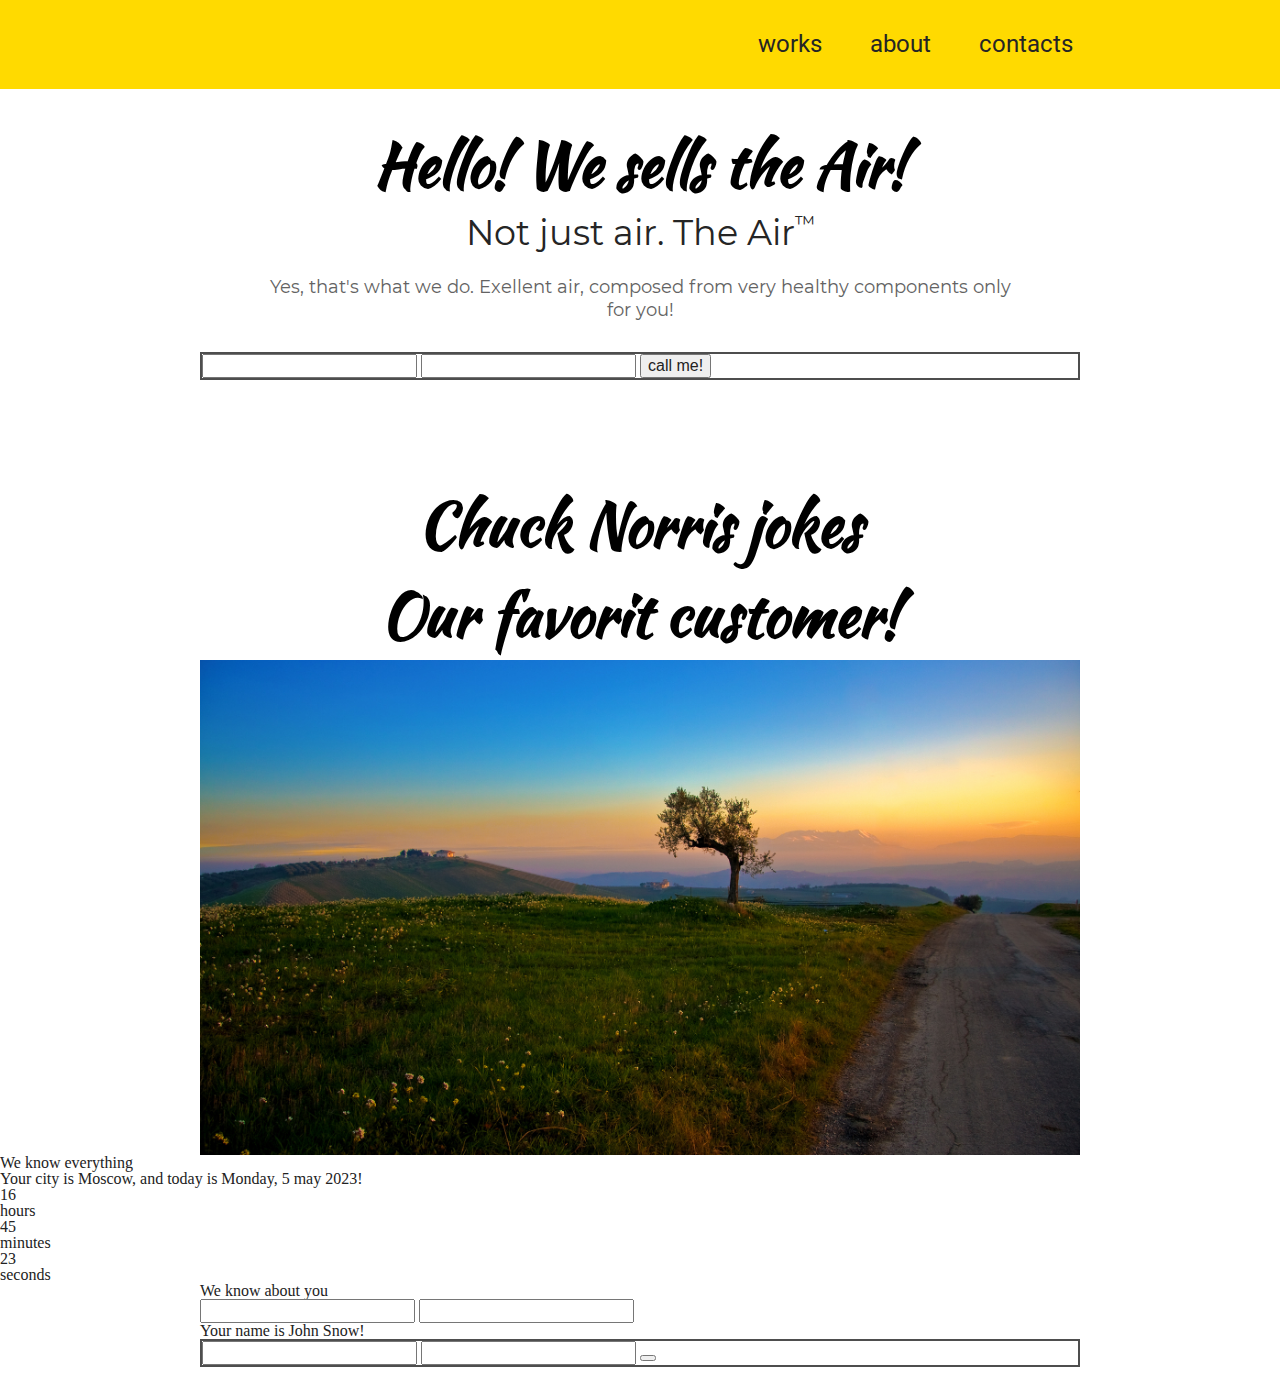
==== index.html @ c2a15b8d "20% done" ====
<!DOCTYPE html>
<html lang="en">

<head>
    <meta charset="UTF-8">
    <meta http-equiv="X-UA-Compatible" content="IE=edge">
    <meta name="viewport" content="width=device-width, initial-scale=1.0">
    <link rel="stylesheet" href="./css/main.css">
    <title>Pair of Air</title>
</head>

<body>

    <header class="header">
        <div class="main-wrapper">
            <div class="header-wrapper">
                <div class="header__logo-wrapper">
                    <img src="" alt="" class="header__logo-img">
                </div>

                <ul class="header__menu">
                    <li class="header__menu-item"><a href="#!" class="header__menu-link">works</a></li>
                    <li class="header__menu-item"><a href="#!" class="header__menu-link">about</a></li>
                    <li class="header__menu-item"><a href=#!"" class="header__menu-link">contacts</a></li>
                </ul>

            </div>
        </div>
    </header>

    <main class="main">

        <section class="intro">
            <div class="main-wrapper">
                <div class="intro-wrapper">
                    <div class="intro-desc-wrapper">
                        <h1 class="intro-title">Hello! We sells the Air!</h1>
                        <h2 class="intro-subtitle">Not just air. The Air<span class="intro-symbol">&trade;</span></h2>
                        <p class="intro-text">Yes, that's what we do. Exellent air, composed from very healthy
                            components only for you!</p>
                    </div>


                    <section class="reddit_pic">
                        <div class="main-wrapper">
                            <h2 class="reddit-pic-title"></h2>
                            <div class="reddit-pic_wrapper">

                            </div>
                        </div>
                    </section>




                    <div class="intro__form_wrapper">
                        <form name="form" action="" class="intro__form">
                            <fieldset class="intro__form_fieldset">
                                <input type="text" class="intro__form_input">
                                <input type="text" class="intro__form_input">
                                <button type="submit" class="intro__form_submit">call me!</button>
                            </fieldset>
                        </form>
                    </div>
                </div>
            </div>
        </section>

        <section class="section-cards">
            <div class="main-wrapper">
                <h2 class="cards-title">Chuck Norris jokes</h2>
                <div class="cards-wrapper">



                </div>
            </div>
        </section>

        <section class="favorite-customer">
            <div class="main-wrapper">
                <h2 class="cards-title">Our favorit customer!</h2>
                <div class="cards-wrapper">

                    <div class="slider">
                        <img src="./img/slider.jpg" alt="slider" class="slider-img">

                    </div>

                </div>
            </div>
        </section>




        <section class="timer">
            <div class="timer-wrapper">

                <div class="timer-title-wrapper">
                    <h2 class="timer-title">We know everything</h2>
                    <p class="timer-info">Your city is <span class="city">Moscow</span>, and today is <span
                            class="weekday">Monday</span>, <span class="day">5</span> <span class="month">may</span>
                        <span class="year">2023</span>!
                    </p>
                </div>
                <div class="timer-cards">

                    <div class="timer-card hours">
                        <div class="num">16</div>
                        <div class="desc">hours</div>
                    </div>

                    <div class="timer-card min">
                        <div class="num">45</div>
                        <div class="desc">minutes</div>
                    </div>

                    <div class="timer-card sec">
                        <div class="num">23</div>
                        <div class="desc">seconds</div>
                    </div>


                </div>
            </div>
        </section>

        <section class="calc">
            <div class="main-wrapper">
                <div class="calc-wrapper">
                    <h2 class="calc-title">We know about you</h2>
                    <div class="calc-fields">
                        <input type="text" class="name-input">
                        <input type="text" class="lastname-input">
                    </div>
                </div>
                <div class="resume">
                    Your name is <span class="name">John</span> <span class="lastname">Snow</span>!
                </div>
            </div>
        </section>

        <div class="last-form">
            <div class="main-wrapper">
                <div class="intro__form_wrapper">
                    <form action="" class="intro__form">
                        <fieldset class="intro__form_fieldset">
                            <input type="text" class="intro__form_input">
                            <input type="text" class="intro__form_input">
                            <button type="submit" class="intro__form_submit"></button>
                        </fieldset>
                    </form>
                </div>
            </div>
        </div>

    </main>

    <footer class="footer">

        <div class="footer-pic-wrapper">
            <img src="" alt="" class="footer-pic">
        </div>
        <div class="footer-cont-wrapper">
            <ul class="footer-contacts">
                <li><a href="" class="footer-link"></a></li>
                <li><a href="" class="footer-link"></a></li>
                <li><a href="" class="footer-link"></a></li>
            </ul>
        </div>

    </footer>

    <script type="module" src="./js/scriptParse.js"></script>
    <script type="module" src="./js/script.js"></script>

</body>

</html>
---- css/main.css ----
/* montserrat-regular - latin */
@font-face {
  font-family: 'Montserrat';
  font-style: normal;
  font-weight: 400;
  src: local(""), url("../fonts/montserrat-v15-latin-regular.woff2") format("woff2"), url("../fonts/montserrat-v15-latin-regular.woff") format("woff");
  /* Chrome 6+, Firefox 3.6+, IE 9+, Safari 5.1+ */
}

/* montserrat-700 - latin */
@font-face {
  font-family: 'Montserrat';
  font-style: normal;
  font-weight: 700;
  src: local(""), url("../fonts/montserrat-v15-latin-700.woff2") format("woff2"), url("../fonts/montserrat-v15-latin-700.woff") format("woff");
  /* Chrome 6+, Firefox 3.6+, IE 9+, Safari 5.1+ */
}

/* kaushan-script-regular - latin */
@font-face {
  font-family: 'Kaushan Script';
  font-style: normal;
  font-weight: 400;
  src: local(""), url("../fonts/kaushan-script-v9-latin-regular.woff2") format("woff2"), url("../fonts/kaushan-script-v9-latin-regular.woff") format("woff");
  /* Chrome 6+, Firefox 3.6+, IE 9+, Safari 5.1+ */
}

/* roboto-regular - latin */
@font-face {
  font-family: 'Roboto';
  font-style: normal;
  font-weight: 400;
  src: local(""), url("../fonts/roboto-v20-latin-regular.woff2") format("woff2"), url("../fonts/roboto-v20-latin-regular.woff") format("woff");
  /* Chrome 6+, Firefox 3.6+, IE 9+, Safari 5.1+ */
}

/* roboto-500italic - latin */
@font-face {
  font-family: 'Roboto';
  font-style: italic;
  font-weight: 500;
  src: local(""), url("../fonts/roboto-v20-latin-500italic.woff2") format("woff2"), url("../fonts/roboto-v20-latin-500italic.woff") format("woff");
  /* Chrome 6+, Firefox 3.6+, IE 9+, Safari 5.1+ */
}

/* http://meyerweb.com/eric/tools/css/reset/
   v2.0-modified | 20110126
   License: none (public domain)
*/
html, body, div, span, applet, object, iframe,
h1, h2, h3, h4, h5, h6, p, blockquote, pre,
a, abbr, acronym, address, big, cite, code,
del, dfn, em, img, ins, kbd, q, s, samp,
small, strike, strong, sub, sup, tt, var,
b, u, i, center,
dl, dt, dd, ol, ul, li,
fieldset, form, label, legend,
table, caption, tbody, tfoot, thead, tr, th, td,
article, aside, canvas, details, embed,
figure, figcaption, footer, header, hgroup,
menu, nav, output, ruby, section, summary,
time, mark, audio, video {
  margin: 0;
  padding: 0;
  border: 0;
  font-size: 100%;
  font: inherit;
  vertical-align: baseline;
}

/* make sure to set some focus styles for accessibility */
:focus {
  outline: 0;
}

/* HTML5 display-role reset for older browsers */
article, aside, details, figcaption, figure,
footer, header, hgroup, menu, nav, section {
  display: block;
}

body {
  line-height: 1;
}

ol, ul {
  list-style: none;
}

blockquote, q {
  quotes: none;
}

blockquote:before, blockquote:after,
q:before, q:after {
  content: '';
  content: none;
}

table {
  border-collapse: collapse;
  border-spacing: 0;
}

input[type=search]::-webkit-search-cancel-button,
input[type=search]::-webkit-search-decoration,
input[type=search]::-webkit-search-results-button,
input[type=search]::-webkit-search-results-decoration {
  -webkit-appearance: none;
  -moz-appearance: none;
}

input[type=search] {
  -webkit-appearance: none;
  -moz-appearance: none;
  box-sizing: content-box;
}

textarea {
  overflow: auto;
  vertical-align: top;
  resize: vertical;
}

/**
 * Correct `inline-block` display not defined in IE 6/7/8/9 and Firefox 3.
 */
audio,
canvas,
video {
  display: inline-block;
  *display: inline;
  *zoom: 1;
  max-width: 100%;
}

/**
 * Prevent modern browsers from displaying `audio` without controls.
 * Remove excess height in iOS 5 devices.
 */
audio:not([controls]) {
  display: none;
  height: 0;
}

/**
 * Address styling not present in IE 7/8/9, Firefox 3, and Safari 4.
 * Known issue: no IE 6 support.
 */
[hidden] {
  display: none;
}

/**
 * 1. Correct text resizing oddly in IE 6/7 when body `font-size` is set using
 *    `em` units.
 * 2. Prevent iOS text size adjust after orientation change, without disabling
 *    user zoom.
 */
html {
  font-size: 100%;
  /* 1 */
  -webkit-text-size-adjust: 100%;
  /* 2 */
  -ms-text-size-adjust: 100%;
  /* 2 */
}

/**
 * Address `outline` inconsistency between Chrome and other browsers.
 */
a:focus {
  outline: thin dotted;
}

/**
 * Improve readability when focused and also mouse hovered in all browsers.
 */
a:active,
a:hover {
  outline: 0;
}

/**
 * 1. Remove border when inside `a` element in IE 6/7/8/9 and Firefox 3.
 * 2. Improve image quality when scaled in IE 7.
 */
img {
  border: 0;
  /* 1 */
  -ms-interpolation-mode: bicubic;
  /* 2 */
}

/**
 * Address margin not present in IE 6/7/8/9, Safari 5, and Opera 11.
 */
figure {
  margin: 0;
}

/**
 * Correct margin displayed oddly in IE 6/7.
 */
form {
  margin: 0;
}

/**
 * Define consistent border, margin, and padding.
 */
fieldset {
  border: 1px solid #c0c0c0;
  margin: 0 2px;
  padding: 0.35em 0.625em 0.75em;
}

/**
 * 1. Correct color not being inherited in IE 6/7/8/9.
 * 2. Correct text not wrapping in Firefox 3.
 * 3. Correct alignment displayed oddly in IE 6/7.
 */
legend {
  border: 0;
  /* 1 */
  padding: 0;
  white-space: normal;
  /* 2 */
  *margin-left: -7px;
  /* 3 */
}

/**
 * 1. Correct font size not being inherited in all browsers.
 * 2. Address margins set differently in IE 6/7, Firefox 3+, Safari 5,
 *    and Chrome.
 * 3. Improve appearance and consistency in all browsers.
 */
button,
input,
select,
textarea {
  font-size: 100%;
  /* 1 */
  margin: 0;
  /* 2 */
  vertical-align: baseline;
  /* 3 */
  *vertical-align: middle;
  /* 3 */
}

/**
 * Address Firefox 3+ setting `line-height` on `input` using `!important` in
 * the UA stylesheet.
 */
button,
input {
  line-height: normal;
}

/**
 * Address inconsistent `text-transform` inheritance for `button` and `select`.
 * All other form control elements do not inherit `text-transform` values.
 * Correct `button` style inheritance in Chrome, Safari 5+, and IE 6+.
 * Correct `select` style inheritance in Firefox 4+ and Opera.
 */
button,
select {
  text-transform: none;
}

/**
 * 1. Avoid the WebKit bug in Android 4.0.* where (2) destroys native `audio`
 *    and `video` controls.
 * 2. Correct inability to style clickable `input` types in iOS.
 * 3. Improve usability and consistency of cursor style between image-type
 *    `input` and others.
 * 4. Remove inner spacing in IE 7 without affecting normal text inputs.
 *    Known issue: inner spacing remains in IE 6.
 */
button,
html input[type="button"],
input[type="reset"],
input[type="submit"] {
  -webkit-appearance: button;
  /* 2 */
  cursor: pointer;
  /* 3 */
  *overflow: visible;
  /* 4 */
}

/**
 * Re-set default cursor for disabled elements.
 */
button[disabled],
html input[disabled] {
  cursor: default;
}

/**
 * 1. Address box sizing set to content-box in IE 8/9.
 * 2. Remove excess padding in IE 8/9.
 * 3. Remove excess padding in IE 7.
 *    Known issue: excess padding remains in IE 6.
 */
input[type="checkbox"],
input[type="radio"] {
  box-sizing: border-box;
  /* 1 */
  padding: 0;
  /* 2 */
  *height: 13px;
  /* 3 */
  *width: 13px;
  /* 3 */
}

/**
 * 1. Address `appearance` set to `searchfield` in Safari 5 and Chrome.
 * 2. Address `box-sizing` set to `border-box` in Safari 5 and Chrome
 *    (include `-moz` to future-proof).
 */
input[type="search"] {
  -webkit-appearance: textfield;
  /* 1 */
  /* 2 */
  box-sizing: content-box;
}

/**
 * Remove inner padding and search cancel button in Safari 5 and Chrome
 * on OS X.
 */
input[type="search"]::-webkit-search-cancel-button,
input[type="search"]::-webkit-search-decoration {
  -webkit-appearance: none;
}

/**
 * Remove inner padding and border in Firefox 3+.
 */
button::-moz-focus-inner,
input::-moz-focus-inner {
  border: 0;
  padding: 0;
}

/**
 * 1. Remove default vertical scrollbar in IE 6/7/8/9.
 * 2. Improve readability and alignment in all browsers.
 */
textarea {
  overflow: auto;
  /* 1 */
  vertical-align: top;
  /* 2 */
}

/**
 * Remove most spacing between table cells.
 */
table {
  border-collapse: collapse;
  border-spacing: 0;
}

html,
button,
input,
select,
textarea {
  color: #222;
}

::selection {
  background: #b3d4fc;
  text-shadow: none;
}

img {
  vertical-align: middle;
}

fieldset {
  border: 0;
  margin: 0;
  padding: 0;
}

textarea {
  resize: vertical;
}

.chromeframe {
  margin: 0.2em 0;
  background: #ccc;
  color: #000;
  padding: 0.2em 0;
}

/* montserrat-regular - latin */
@font-face {
  font-family: 'Montserrat';
  font-style: normal;
  font-weight: 400;
  src: local(""), url("../fonts/montserrat-v15-latin-regular.woff2") format("woff2"), url("../fonts/montserrat-v15-latin-regular.woff") format("woff");
  /* Chrome 6+, Firefox 3.6+, IE 9+, Safari 5.1+ */
}

/* montserrat-700 - latin */
@font-face {
  font-family: 'Montserrat';
  font-style: normal;
  font-weight: 700;
  src: local(""), url("../fonts/montserrat-v15-latin-700.woff2") format("woff2"), url("../fonts/montserrat-v15-latin-700.woff") format("woff");
  /* Chrome 6+, Firefox 3.6+, IE 9+, Safari 5.1+ */
}

/* kaushan-script-regular - latin */
@font-face {
  font-family: 'Kaushan Script';
  font-style: normal;
  font-weight: 400;
  src: local(""), url("../fonts/kaushan-script-v9-latin-regular.woff2") format("woff2"), url("../fonts/kaushan-script-v9-latin-regular.woff") format("woff");
  /* Chrome 6+, Firefox 3.6+, IE 9+, Safari 5.1+ */
}

/* roboto-regular - latin */
@font-face {
  font-family: 'Roboto';
  font-style: normal;
  font-weight: 400;
  src: local(""), url("../fonts/roboto-v20-latin-regular.woff2") format("woff2"), url("../fonts/roboto-v20-latin-regular.woff") format("woff");
  /* Chrome 6+, Firefox 3.6+, IE 9+, Safari 5.1+ */
}

/* roboto-500italic - latin */
@font-face {
  font-family: 'Roboto';
  font-style: italic;
  font-weight: 500;
  src: local(""), url("../fonts/roboto-v20-latin-500italic.woff2") format("woff2"), url("../fonts/roboto-v20-latin-500italic.woff") format("woff");
  /* Chrome 6+, Firefox 3.6+, IE 9+, Safari 5.1+ */
}

html, body {
  box-sizing: border-box;
}

*, *::after, *::before {
  box-sizing: inherit;
}

img {
  width: 100%;
  height: auto;
}

.main-wrapper {
  padding: 0 200px;
}

.header {
  position: fixed;
  width: 100%;
  top: 0;
  left: 0;
  background-color: #ffda00;
  z-index: 100;
}

.header-wrapper {
  display: flex;
  justify-content: space-between;
  padding: 30px 0;
}

.header__menu-item {
  display: inline-block;
  padding-left: 30px;
}

.header__menu-link {
  font-family: "Roboto";
  font-weight: 500;
  font-size: 24px;
  line-height: 1.2;
  color: #252525;
  text-decoration: none;
  padding: 0 5px;
  text-transform: lowercase;
  border: 2px transparent solid;
}

.header__menu-link:hover {
  opacity: .7;
  border: 2px #4e4e4e solid;
  transition: .5s all;
}

.intro {
  padding-top: 120px;
  margin-bottom: 100px;
}

.intro-desc-wrapper {
  text-align: center;
  margin-bottom: 30px;
}

.intro-title {
  font-family: "Kaushan Script";
  font-weight: 700;
  font-size: 60px;
  line-height: 1.5;
  color: black;
}

.intro-symbol {
  font-size: 20px;
  vertical-align: top;
}

.intro-subtitle {
  font-family: "Montserrat";
  font-weight: 400;
  font-size: 35px;
  line-height: 1.3;
  color: #252525;
  margin-bottom: 20px;
}

.intro-text {
  font-family: "Montserrat";
  font-weight: 400;
  font-size: 18px;
  line-height: 1.3;
  color: #636363;
  padding: 0 60px;
  text-align: center;
}

.intro slider {
  margin-bottom: 30px;
}

.intro slider-img {
  opacity: .5;
}

.intro__form_wrapper {
  width: 100%;
  border: 2px #4e4e4e solid;
}

.cards-title {
  font-family: "Kaushan Script";
  font-weight: 700;
  font-size: 60px;
  line-height: 1.5;
  color: black;
  text-align: center;
}

.cards-wrapper {
  display: flex;
  flex-wrap: wrap;
  justify-content: space-evenly;
}

.card-card {
  width: 25%;
}

.card-name {
  font-family: "Montserrat";
  font-weight: 400;
  font-size: 35px;
  line-height: 1.3;
  color: #252525;
}

.card-mail {
  font-family: "Roboto";
  font-weight: 500;
  font-size: 24px;
  line-height: 1.2;
  color: #252525;
}

.card-review {
  font-family: "Montserrat";
  font-weight: 400;
  font-size: 18px;
  line-height: 1.3;
  color: #636363;
}
/*# sourceMappingURL=main.css.map */
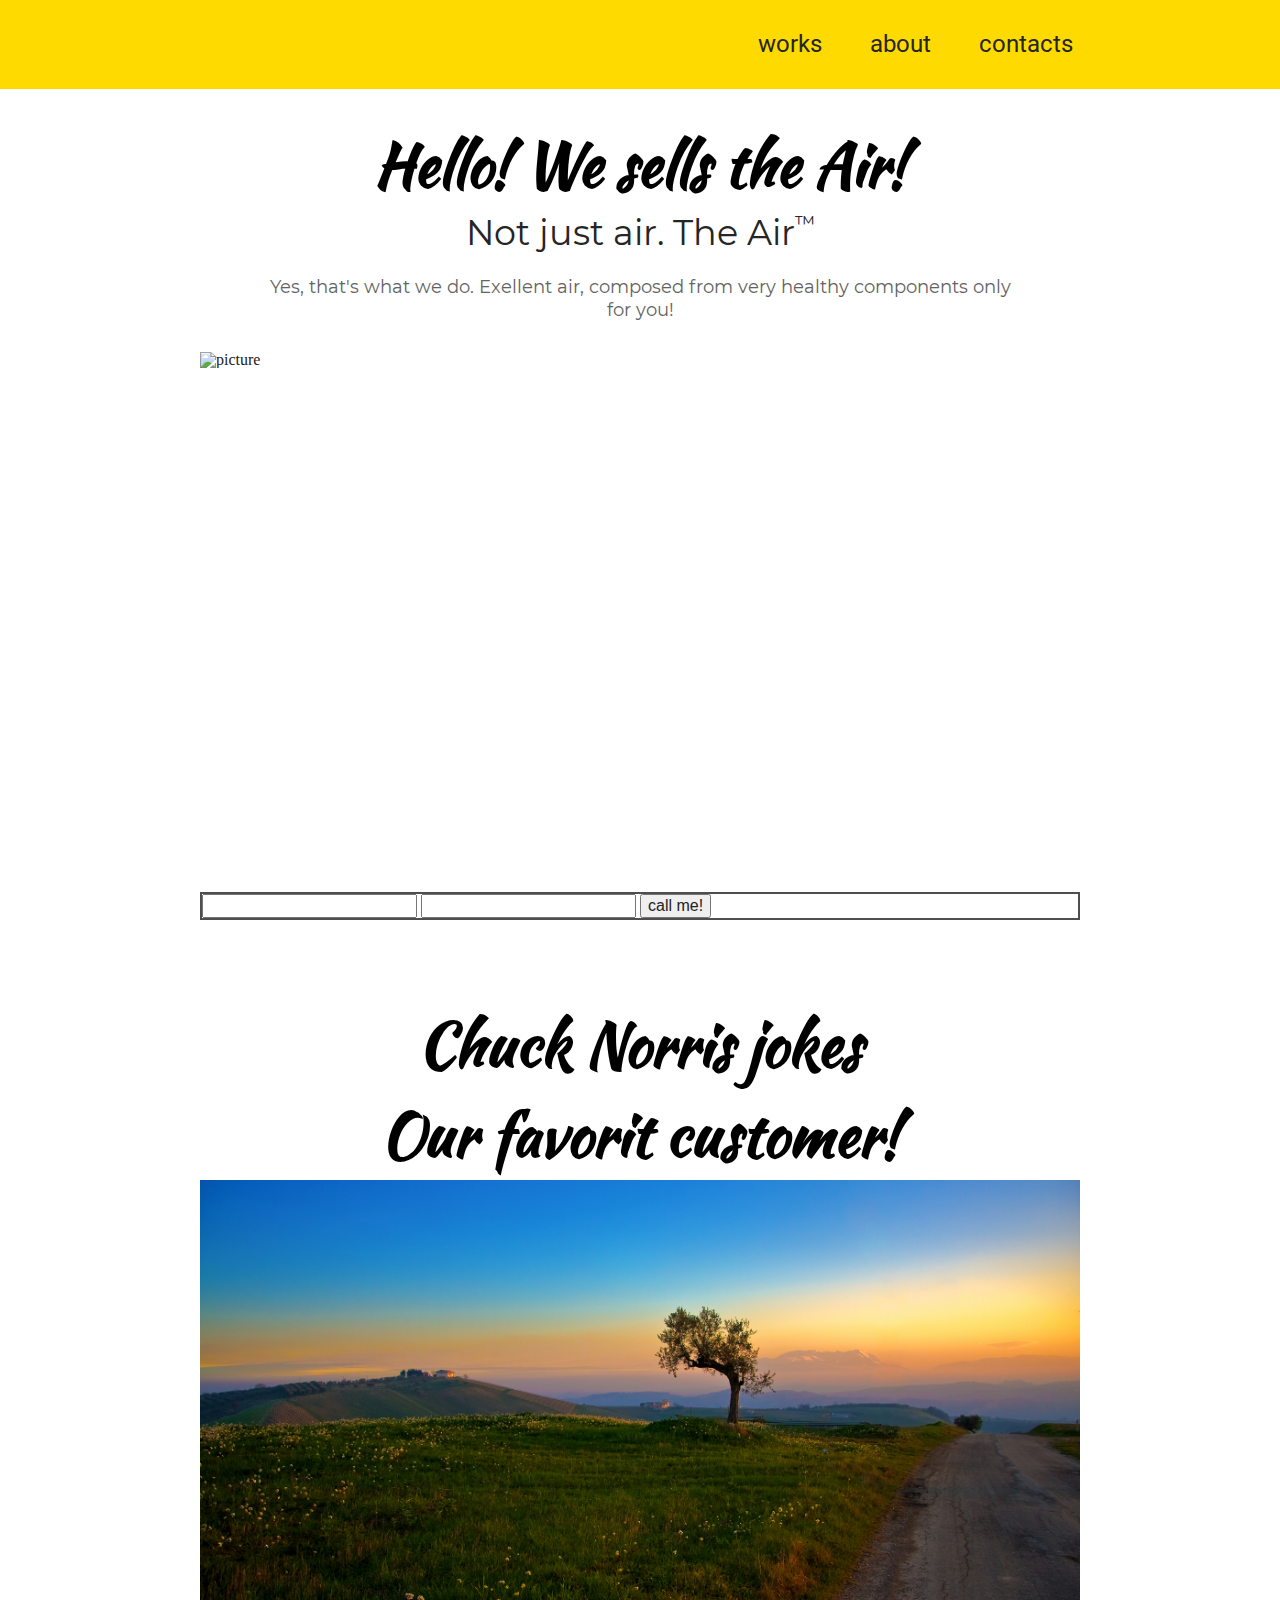
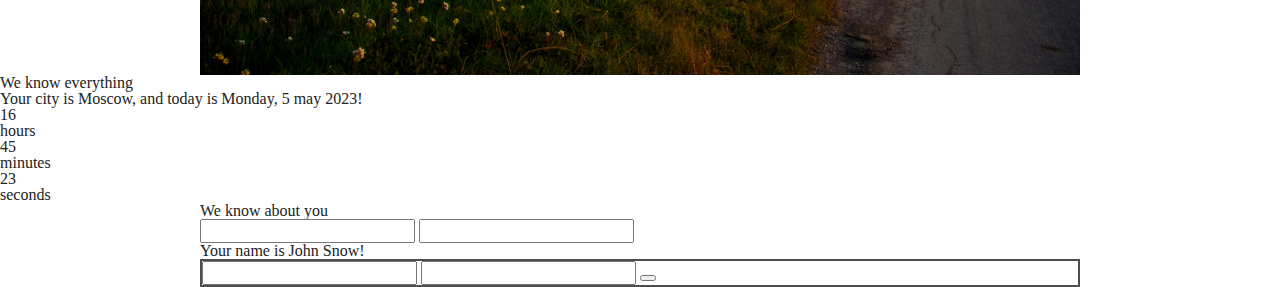
==== commit b485b803: "21% done" ====
--- a/index.html
+++ b/index.html
@@ -41,14 +41,12 @@
                     </div>
 
 
-                    <section class="reddit_pic">
-                        <div class="main-wrapper">
-                            <h2 class="reddit-pic-title"></h2>
-                            <div class="reddit-pic_wrapper">
-
-                            </div>
+                    <div class="reddit_pic">
+                        <h2 class="reddit_pic-title"></h2>
+                        <div class="reddit_pic-wrapper">
+                            <img src="" alt="picture" class="reddit_pic-picture">
                         </div>
-                    </section>
+                    </div>
 
 
 
@@ -141,6 +139,7 @@
             </div>
         </section>
 
+
         <div class="last-form">
             <div class="main-wrapper">
                 <div class="intro__form_wrapper">
--- a/css/main.css
+++ b/css/main.css
@@ -454,12 +454,16 @@
 }
 
 img {
-  width: 100%;
+  display: block;
   height: auto;
+  max-height: 100%;
+  width: auto;
+  max-width: 100%;
 }
 
 .main-wrapper {
   padding: 0 200px;
+  max-height: 100%;
 }
 
 .header {
@@ -503,6 +507,11 @@
 .intro {
   padding-top: 120px;
   margin-bottom: 100px;
+  height: 100vh;
+}
+
+.intro-wrapper {
+  max-height: 100%;
 }
 
 .intro-desc-wrapper {
@@ -542,17 +551,29 @@
   text-align: center;
 }
 
-.intro slider {
-  margin-bottom: 30px;
-}
-
-.intro slider-img {
-  opacity: .5;
-}
-
 .intro__form_wrapper {
   width: 100%;
   border: 2px #4e4e4e solid;
+}
+
+.reddit_pic-wrapper {
+  height: 60vh;
+}
+
+.reddit_pic-picture {
+  margin: 0 auto;
+  animation-name: Appearance;
+  animation-duration: .5s;
+  animation-timing-function: cubic-bezier(0.1, -0.6, 0.2, 0);
+}
+
+@keyframes Appearance {
+  0% {
+    opacity: 0;
+  }
+  100% {
+    opacity: 1;
+  }
 }
 
 .cards-title {
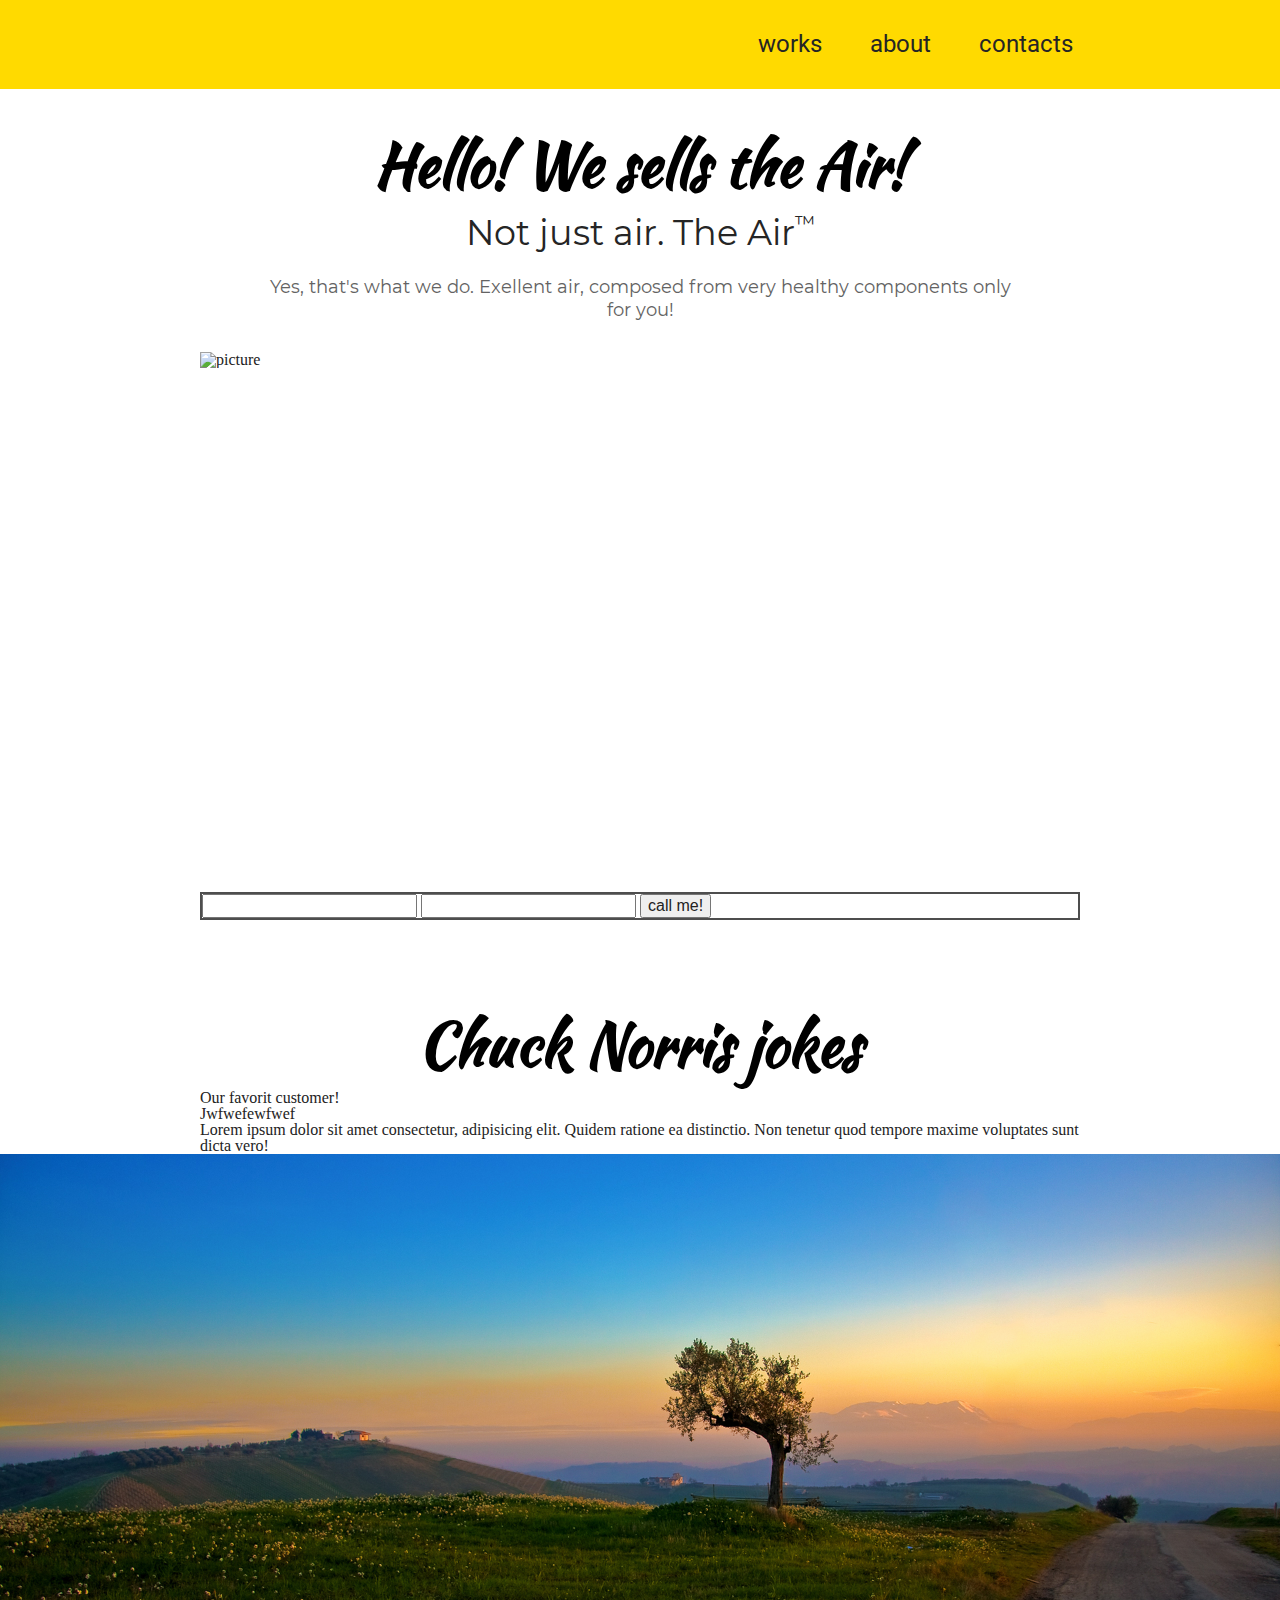
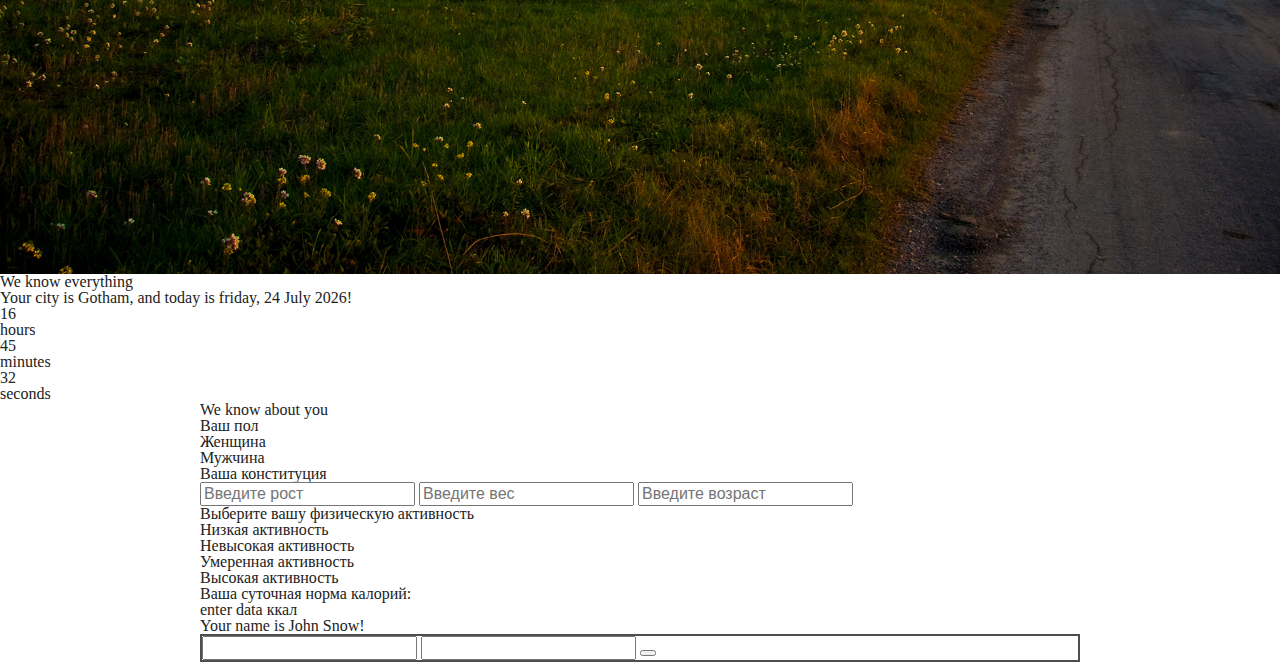
==== commit 08a1daf1: "add calc and fav customer" ====
--- a/index.html
+++ b/index.html
@@ -71,21 +71,33 @@
 
 
 
-                </div>
-            </div>
-        </section>
-
-        <section class="favorite-customer">
-            <div class="main-wrapper">
-                <h2 class="cards-title">Our favorit customer!</h2>
-                <div class="cards-wrapper">
-
-                    <div class="slider">
-                        <img src="./img/slider.jpg" alt="slider" class="slider-img">
-
-                    </div>
-
-                </div>
+
+                </div>
+            </div>
+        </section>
+
+        <section class="fav-customer">
+            <div class="main-wrapper">
+                <h2 class="fav-customer-title">Our favorit customer!</h2>
+                <div class="fav-customer-card">
+                    <div class="fav-customer-pic-wrapper">
+                        <img src="" alt="" class="fav-customer-img">
+                    </div>
+                    <div class="fav-customer-quote">
+                        <h3 class="fav-customer-quote-title">Jwfwefewfwef</h3>
+                        <p class="fav-customer-quote-text">Lorem ipsum dolor sit amet consectetur, adipisicing elit. Quidem ratione ea distinctio. Non tenetur quod tempore maxime voluptates sunt dicta vero! </p>
+                    </div>
+                </div>
+
+
+            </div>
+            </div>
+        </section>
+
+        <section class="slider">
+            <div class="slider-wrapper">
+                <img src="./img/slider.jpg" alt="slider" class="slider-img">
+
             </div>
         </section>
 
@@ -97,7 +109,7 @@
 
                 <div class="timer-title-wrapper">
                     <h2 class="timer-title">We know everything</h2>
-                    <p class="timer-info">Your city is <span class="city">Moscow</span>, and today is <span
+                    <p class="timer-info">Your city is <span class="city">Gotham</span>, and today is <span
                             class="weekday">Monday</span>, <span class="day">5</span> <span class="month">may</span>
                         <span class="year">2023</span>!
                     </p>
@@ -115,7 +127,7 @@
                     </div>
 
                     <div class="timer-card sec">
-                        <div class="num">23</div>
+                        <div class="num">32</div>
                         <div class="desc">seconds</div>
                     </div>
 
@@ -128,9 +140,47 @@
             <div class="main-wrapper">
                 <div class="calc-wrapper">
                     <h2 class="calc-title">We know about you</h2>
+
                     <div class="calc-fields">
-                        <input type="text" class="name-input">
-                        <input type="text" class="lastname-input">
+                        <div class="calculating__subtitle">
+                            Ваш пол
+                        </div>
+                        <div class="calculating__choose" id="gender">
+                            <div id="woman" class="calculating__choose-item active">Женщина</div>
+                            <div id="man" class="calculating__choose-item">Мужчина</div>
+                        </div>
+
+                        <div class="calculating__subtitle">
+                            Ваша конституция
+                        </div>
+                        <div class="calculating__choose" id="parameters">
+                            <input type="text" id="height" placeholder="Введите рост" class="calculating__choose-item">
+                            <input type="text" id="weight" placeholder="Введите вес" class="calculating__choose-item">
+                            <input type="text" id="age" placeholder="Введите возраст" class="calculating__choose-item">
+                        </div>
+
+                        <div class="calculating__subtitle">
+                            Выберите вашу физическую активность
+                        </div>
+                        <div class="calculating__choose" id="ratio">
+                            <div data-ratio="1.2" id="low" class="calculating__choose-item">Низкая активность </div>
+                            <div data-ratio="1.375" id="small" class="calculating__choose-item">Невысокая активность
+                            </div>
+                            <div data-ratio="1.55" id="medium" class="calculating__choose-item">Умеренная активность
+                            </div>
+                            <div data-ratio="1.725" id="high" class="calculating__choose-item active">Высокая активность
+                            </div>
+                        </div>
+
+                        <div class="calculating__total">
+                            <div class="calculating__subtitle">
+                                Ваша суточная норма калорий:
+                            </div>
+                            <div class="calculating__result">
+                                <span></span> ккал
+                            </div>
+                        </div>
+
                     </div>
                 </div>
                 <div class="resume">
@@ -154,6 +204,8 @@
             </div>
         </div>
 
+
+
     </main>
 
     <footer class="footer">
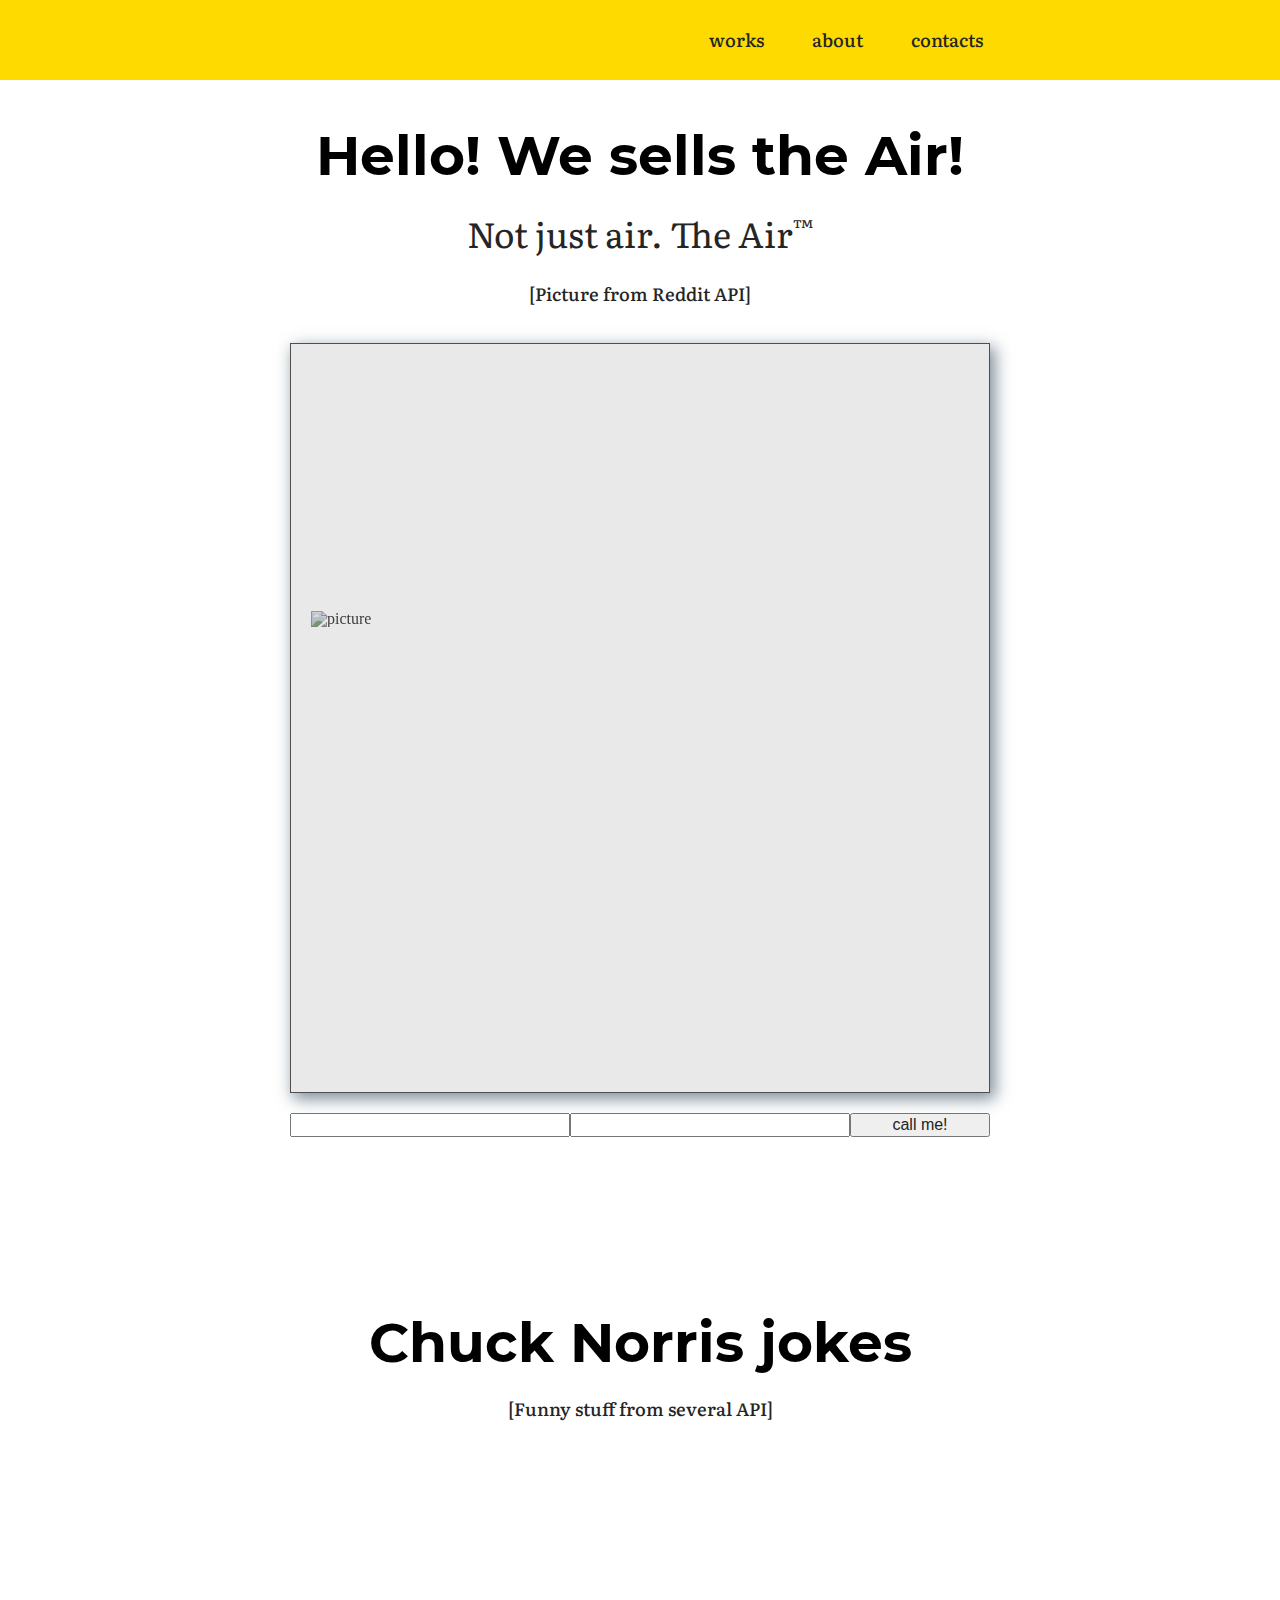
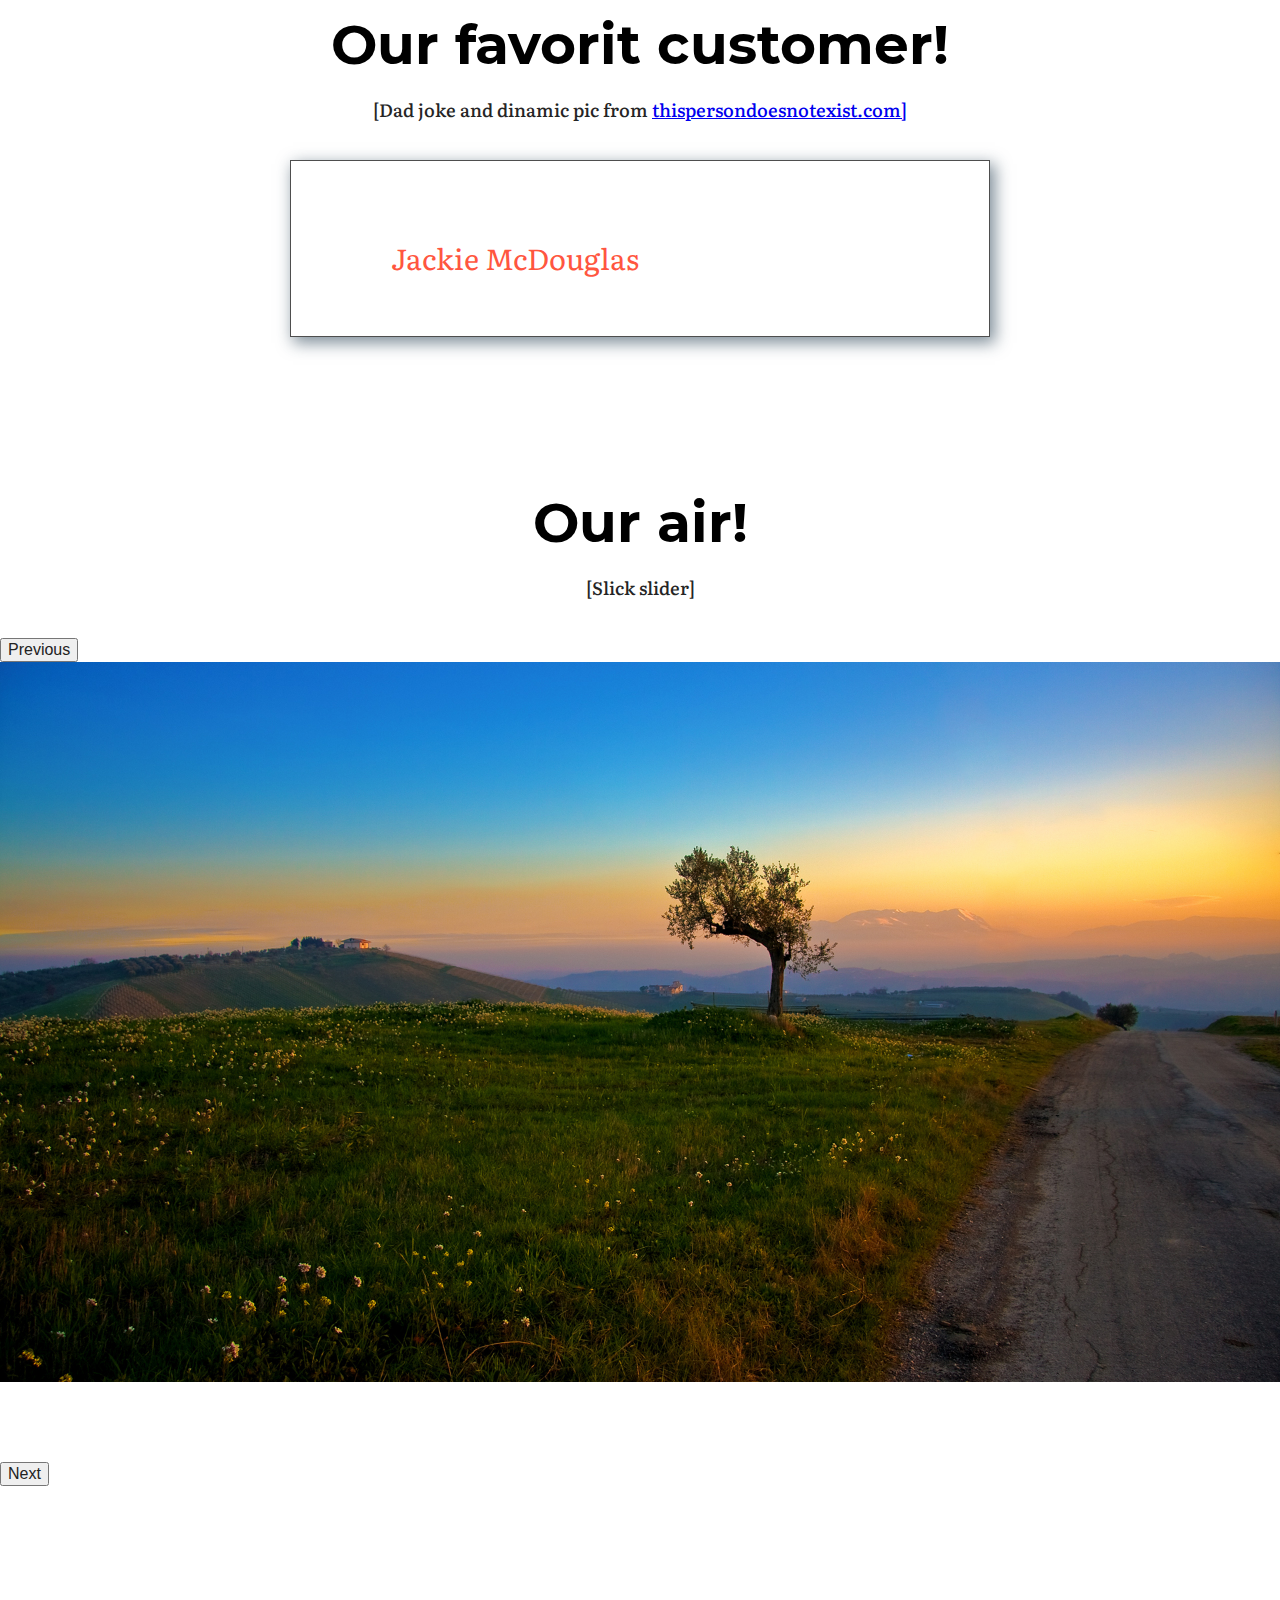
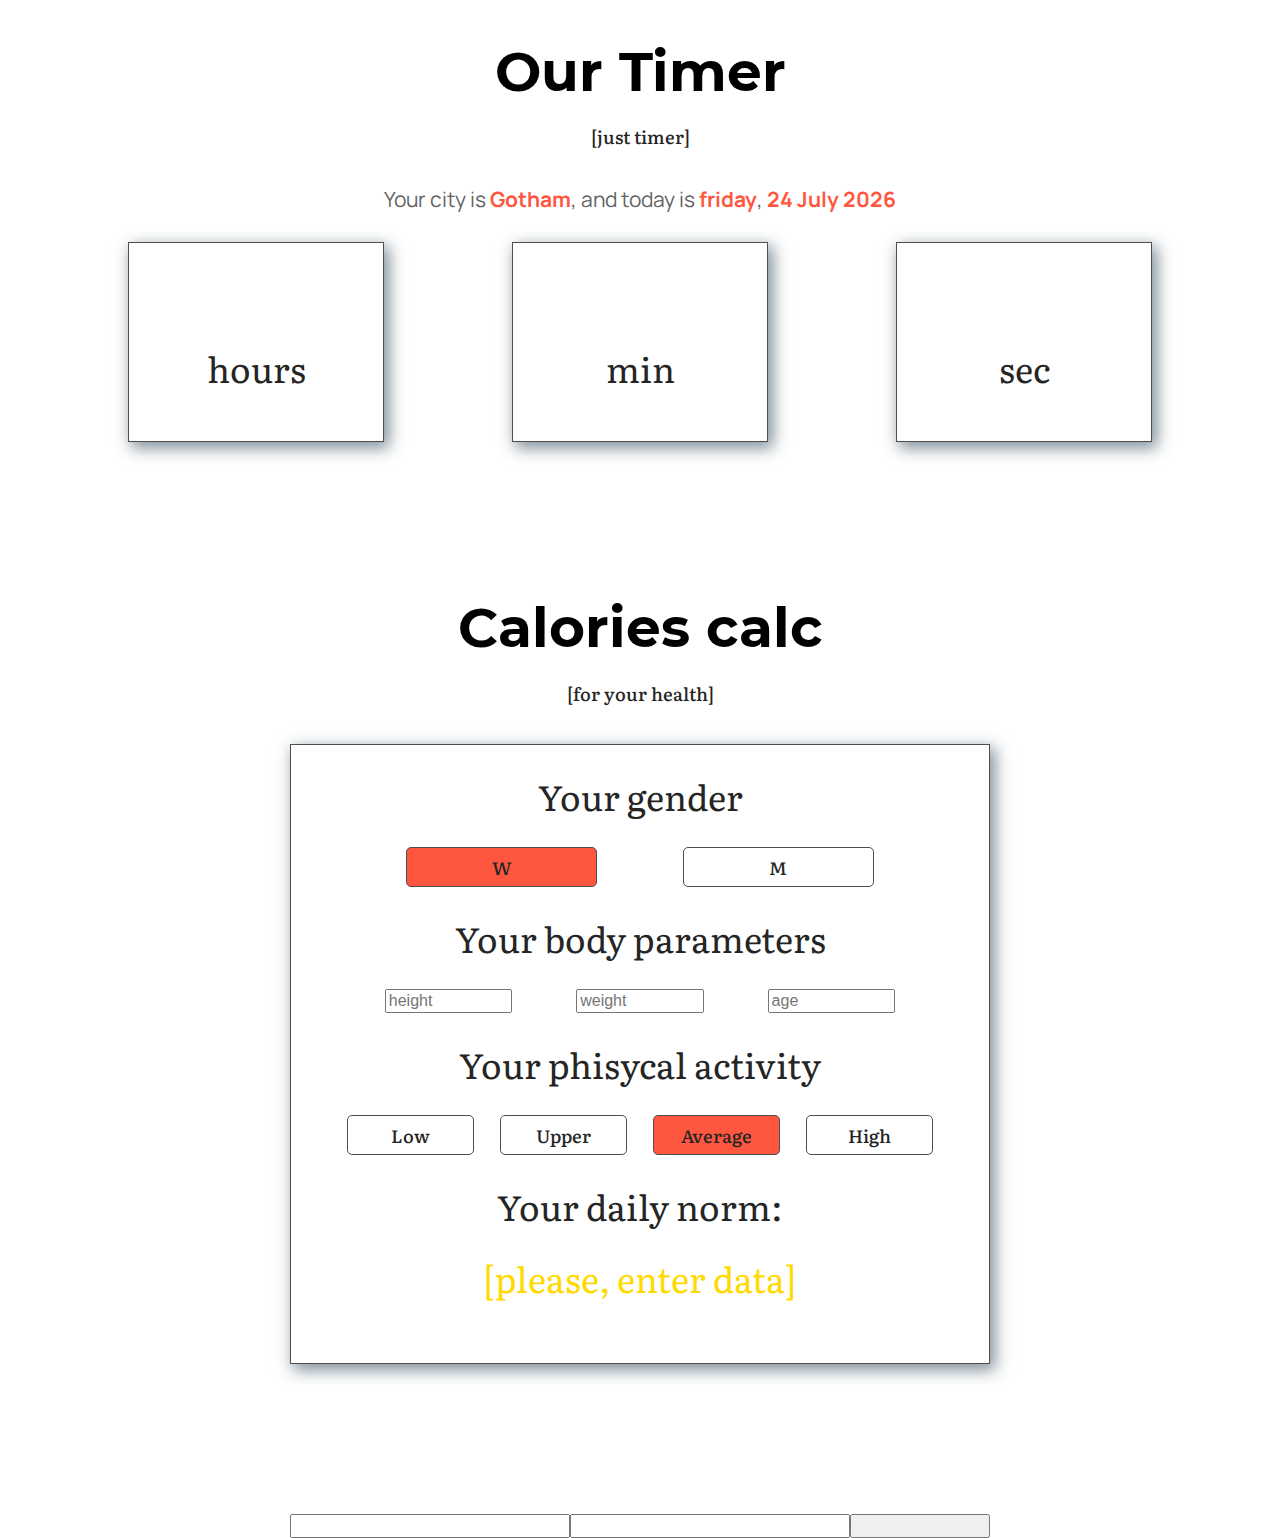
==== commit 3af5d18f: "styles" ====
--- a/index.html
+++ b/index.html
@@ -5,13 +5,14 @@
     <meta charset="UTF-8">
     <meta http-equiv="X-UA-Compatible" content="IE=edge">
     <meta name="viewport" content="width=device-width, initial-scale=1.0">
-    <link rel="stylesheet" href="./css/main.css">
-    <title>Pair of Air</title>
+    <link rel="stylesheet" type="text/css" href="./css/main.css">
+          <link rel="stylesheet" type="text/css" href="./slick/slick.css" />
+        <title>Pair of Air</title>
 </head>
 
 <body>
 
-    <header class="header">
+         <header class="header">
         <div class="main-wrapper">
             <div class="header-wrapper">
                 <div class="header__logo-wrapper">
@@ -21,7 +22,7 @@
                 <ul class="header__menu">
                     <li class="header__menu-item"><a href="#!" class="header__menu-link">works</a></li>
                     <li class="header__menu-item"><a href="#!" class="header__menu-link">about</a></li>
-                    <li class="header__menu-item"><a href=#!"" class="header__menu-link">contacts</a></li>
+                    <li class="header__menu-item"><a href=#! "" class="header__menu-link">contacts</a></li>
                 </ul>
 
             </div>
@@ -29,30 +30,33 @@
     </header>
 
     <main class="main">
+
+
 
         <section class="intro">
             <div class="main-wrapper">
                 <div class="intro-wrapper">
                     <div class="intro-desc-wrapper">
-                        <h1 class="intro-title">Hello! We sells the Air!</h1>
+                        <h1 class="intro-title section-title">Hello! We sells the Air!</h1>
                         <h2 class="intro-subtitle">Not just air. The Air<span class="intro-symbol">&trade;</span></h2>
-                        <p class="intro-text">Yes, that's what we do. Exellent air, composed from very healthy
-                            components only for you!</p>
-                    </div>
-
-
+                        <p class="intro-text"></p>
+                    </div>
+
+                    <div class="annotation">[Picture from Reddit API]</div>
                     <div class="reddit_pic">
-                        <h2 class="reddit_pic-title"></h2>
                         <div class="reddit_pic-wrapper">
                             <img src="" alt="picture" class="reddit_pic-picture">
                         </div>
-                    </div>
-
-
-
-
-                    <div class="intro__form_wrapper">
-                        <form name="form" action="" class="intro__form">
+                        <h3 class="reddit_pic-title"></h3>
+
+                    </div>
+
+
+
+
+
+                    <div class="intro__form">
+                        <form name="form" action="" class="intro__form_form">
                             <fieldset class="intro__form_fieldset">
                                 <input type="text" class="intro__form_input">
                                 <input type="text" class="intro__form_input">
@@ -66,38 +70,47 @@
 
         <section class="section-cards">
             <div class="main-wrapper">
-                <h2 class="cards-title">Chuck Norris jokes</h2>
+                <h2 class="cards-title section-title">Chuck Norris jokes</h2>
+                <div class="annotation">[Funny stuff from several API]</div>
                 <div class="cards-wrapper">
 
 
 
 
                 </div>
-            </div>
+
+            </div>
+
         </section>
 
         <section class="fav-customer">
             <div class="main-wrapper">
-                <h2 class="fav-customer-title">Our favorit customer!</h2>
-                <div class="fav-customer-card">
-                    <div class="fav-customer-pic-wrapper">
-                        <img src="" alt="" class="fav-customer-img">
-                    </div>
-                    <div class="fav-customer-quote">
-                        <h3 class="fav-customer-quote-title">Jwfwefewfwef</h3>
-                        <p class="fav-customer-quote-text">Lorem ipsum dolor sit amet consectetur, adipisicing elit. Quidem ratione ea distinctio. Non tenetur quod tempore maxime voluptates sunt dicta vero! </p>
-                    </div>
-                </div>
-
+                <div class="fav-customer-wrapper">
+                    <h2 class="fav-customer-title section-title">Our favorit customer!</h2>
+                    <div class="annotation">[Dad joke and dinamic pic from <a target="blanc" href='http://thispersondoesnotexist.com'>thispersondoesnotexist.com]</a></div>
+                    <div class="fav-customer-card">
+                        <div class="fav-customer-pic-wrapper">
+                            <img src="" alt="" class="fav-customer-img">
+                        </div>
+                        <div class="fav-customer-quote">
+                            <p class="fav-customer-quote-text"></p>
+                            <h3 class="fav-customer-quote-title">Jackie McDouglas</h3>
+                        </div>
+                    </div>
+
+                </div>
 
             </div>
             </div>
         </section>
 
         <section class="slider">
+            <h2 class="slider-title section-title">Our air!</h2>
+            <div class="annotation">[Slick slider]</div>
             <div class="slider-wrapper">
-                <img src="./img/slider.jpg" alt="slider" class="slider-img">
-
+                <div class="slide"><img src="./img/slider1.jpg" alt="slider" class="slider-img"></div>
+                <div class="slide"><img src="./img/slider2.jpg" alt="slider" class="slider-img"></div>
+                <div class="slide"><img src="./img/slider3.jpg" alt="slider" class="slider-img"></div>
             </div>
         </section>
 
@@ -108,27 +121,28 @@
             <div class="timer-wrapper">
 
                 <div class="timer-title-wrapper">
-                    <h2 class="timer-title">We know everything</h2>
-                    <p class="timer-info">Your city is <span class="city">Gotham</span>, and today is <span
-                            class="weekday">Monday</span>, <span class="day">5</span> <span class="month">may</span>
-                        <span class="year">2023</span>!
+                    <h2 class="timer-title section-title">Our Timer</h2>
+                    <div class="annotation">[just timer]</div>
+                    <p class="timer-info">Your city is <span class="city timer-info-item">Gotham</span>, and today is <span class="weekday timer-info-item"></span>, <span class="day timer-info-item">5</span> <span class="month timer-info-item">may</span>
+                        <span class="year timer-info-item">2023</span>
                     </p>
                 </div>
+
                 <div class="timer-cards">
 
                     <div class="timer-card hours">
-                        <div class="num">16</div>
+                        <div class="num"></div>
                         <div class="desc">hours</div>
                     </div>
 
                     <div class="timer-card min">
-                        <div class="num">45</div>
-                        <div class="desc">minutes</div>
+                        <div class="num"></div>
+                        <div class="desc">min</div>
                     </div>
 
                     <div class="timer-card sec">
-                        <div class="num">32</div>
-                        <div class="desc">seconds</div>
+                        <div class="num"></div>
+                        <div class="desc">sec</div>
                     </div>
 
 
@@ -139,53 +153,56 @@
         <section class="calc">
             <div class="main-wrapper">
                 <div class="calc-wrapper">
-                    <h2 class="calc-title">We know about you</h2>
-
-                    <div class="calc-fields">
-                        <div class="calculating__subtitle">
-                            Ваш пол
-                        </div>
-                        <div class="calculating__choose" id="gender">
-                            <div id="woman" class="calculating__choose-item active">Женщина</div>
-                            <div id="man" class="calculating__choose-item">Мужчина</div>
-                        </div>
-
-                        <div class="calculating__subtitle">
-                            Ваша конституция
-                        </div>
-                        <div class="calculating__choose" id="parameters">
-                            <input type="text" id="height" placeholder="Введите рост" class="calculating__choose-item">
-                            <input type="text" id="weight" placeholder="Введите вес" class="calculating__choose-item">
-                            <input type="text" id="age" placeholder="Введите возраст" class="calculating__choose-item">
-                        </div>
-
-                        <div class="calculating__subtitle">
-                            Выберите вашу физическую активность
-                        </div>
-                        <div class="calculating__choose" id="ratio">
-                            <div data-ratio="1.2" id="low" class="calculating__choose-item">Низкая активность </div>
-                            <div data-ratio="1.375" id="small" class="calculating__choose-item">Невысокая активность
-                            </div>
-                            <div data-ratio="1.55" id="medium" class="calculating__choose-item">Умеренная активность
-                            </div>
-                            <div data-ratio="1.725" id="high" class="calculating__choose-item active">Высокая активность
+                    <h2 class="calc-title section-title">Calories calc</h2>
+                    <div class="annotation">[for your health]</div>
+
+                     <div class="calc-fields">
+
+                        <div class="calculating-subtitle">
+                            Your gender
+                        </div>
+                        <div class="calculating-choose" id="gender">
+                            <div id="woman" class="calculating-choose-item">W</div>
+                            <div id="man" class="calculating-choose-item">M</div>
+                        </div>
+
+                        <div class="calculating-subtitle">
+                            Your body parameters
+                        </div>
+                        <div class="calculating-choose" id="parameters">
+                            <input type="text" id="height" placeholder="height" class="calculating__choose-item">
+                            <input type="text" id="weight" placeholder="weight" class="calculating__choose-item">
+                            <input type="text" id="age" placeholder="age" class="calculating__choose-item">
+                        </div>
+
+                        <div class="calculating-subtitle">
+                            Your phisycal activity
+                        </div>
+                        <div class="calculating-choose" id="ratio">
+                            <div data-ratio="1.2" id="low" class="calculating-choose-item">Low</div>
+                            <div data-ratio="1.375" id="small" class="calculating-choose-item">Upper
+                            </div>
+                            <div data-ratio="1.55" id="medium" class="calculating-choose-item">Average
+                            </div>
+                            <div data-ratio="1.725" id="high" class="calculating-choose-item">High
                             </div>
                         </div>
 
                         <div class="calculating__total">
-                            <div class="calculating__subtitle">
-                                Ваша суточная норма калорий:
-                            </div>
-                            <div class="calculating__result">
-                                <span></span> ккал
-                            </div>
-                        </div>
-
-                    </div>
-                </div>
-                <div class="resume">
+                            <div class="calculating-subtitle">
+                                Your daily norm:
+                            </div>
+                            <div class="calculating-result">
+                               <div class="enter-data"></div> 
+                                <span></span>
+                            </div>
+                        </div>
+
+                    </div>
+                </div>
+                <!-- <div class="resume">
                     Your name is <span class="name">John</span> <span class="lastname">Snow</span>!
-                </div>
+                </div> -->
             </div>
         </section>
 
@@ -215,16 +232,29 @@
         </div>
         <div class="footer-cont-wrapper">
             <ul class="footer-contacts">
-                <li><a href="" class="footer-link"></a></li>
-                <li><a href="" class="footer-link"></a></li>
-                <li><a href="" class="footer-link"></a></li>
+                <li>
+                    <a href="" class="footer-link"></a>
+                </li>
+                <li>
+                    <a href="" class="footer-link"></a>
+                </li>
+                <li>
+                    <a href="" class="footer-link"></a>
+                </li>
             </ul>
         </div>
 
     </footer>
 
-    <script type="module" src="./js/scriptParse.js"></script>
+    <script type="text/javascript" src="//code.jquery.com/jquery-1.11.0.min.js"></script>
+    <script type="text/javascript" src="//code.jquery.com/jquery-migrate-1.2.1.min.js"></script>
+    <script type="text/javascript" src="./js/plugins/slick.min.js"></script>
+    <!-- 
+    <script type="module" src="./js/scriptParse.js"></script> -->
     <script type="module" src="./js/script.js"></script>
+    <script type="module" src="./js/sliderInit.js"></script>
+
+
 
 </body>
 
--- a/css/main.css
+++ b/css/main.css
@@ -1,19 +1,34 @@
-/* montserrat-regular - latin */
+/* montserrat-regular - latin_cyrillic */
 @font-face {
   font-family: 'Montserrat';
   font-style: normal;
   font-weight: 400;
-  src: local(""), url("../fonts/montserrat-v15-latin-regular.woff2") format("woff2"), url("../fonts/montserrat-v15-latin-regular.woff") format("woff");
-  /* Chrome 6+, Firefox 3.6+, IE 9+, Safari 5.1+ */
-}
-
-/* montserrat-700 - latin */
+  src: url("../fonts/montserrat-v15-latin_cyrillic-regular.eot");
+  /* IE9 Compat Modes */
+  src: local(""), url("../fonts/montserrat-v15-latin_cyrillic-regular.eot?#iefix") format("embedded-opentype"), url("../fonts/montserrat-v15-latin_cyrillic-regular.woff2") format("woff2"), url("../fonts/montserrat-v15-latin_cyrillic-regular.woff") format("woff"), url("../fonts/montserrat-v15-latin_cyrillic-regular.ttf") format("truetype"), url("../fonts/montserrat-v15-latin_cyrillic-regular.svg#Montserrat") format("svg");
+  /* Legacy iOS */
+}
+
+/* montserrat-500 - latin_cyrillic */
 @font-face {
   font-family: 'Montserrat';
   font-style: normal;
+  font-weight: 500;
+  src: url("../fonts/montserrat-v15-latin_cyrillic-500.eot");
+  /* IE9 Compat Modes */
+  src: local(""), url("../fonts/montserrat-v15-latin_cyrillic-500.eot?#iefix") format("embedded-opentype"), url("../fonts/montserrat-v15-latin_cyrillic-500.woff2") format("woff2"), url("../fonts/montserrat-v15-latin_cyrillic-500.woff") format("woff"), url("../fonts/montserrat-v15-latin_cyrillic-500.ttf") format("truetype"), url("../fonts/montserrat-v15-latin_cyrillic-500.svg#Montserrat") format("svg");
+  /* Legacy iOS */
+}
+
+/* montserrat-700 - latin_cyrillic */
+@font-face {
+  font-family: 'Montserrat';
+  font-style: normal;
   font-weight: 700;
-  src: local(""), url("../fonts/montserrat-v15-latin-700.woff2") format("woff2"), url("../fonts/montserrat-v15-latin-700.woff") format("woff");
-  /* Chrome 6+, Firefox 3.6+, IE 9+, Safari 5.1+ */
+  src: url("../fonts/montserrat-v15-latin_cyrillic-700.eot");
+  /* IE9 Compat Modes */
+  src: local(""), url("../fonts/montserrat-v15-latin_cyrillic-700.eot?#iefix") format("embedded-opentype"), url("../fonts/montserrat-v15-latin_cyrillic-700.woff2") format("woff2"), url("../fonts/montserrat-v15-latin_cyrillic-700.woff") format("woff"), url("../fonts/montserrat-v15-latin_cyrillic-700.ttf") format("truetype"), url("../fonts/montserrat-v15-latin_cyrillic-700.svg#Montserrat") format("svg");
+  /* Legacy iOS */
 }
 
 /* kaushan-script-regular - latin */
@@ -41,6 +56,72 @@
   font-weight: 500;
   src: local(""), url("../fonts/roboto-v20-latin-500italic.woff2") format("woff2"), url("../fonts/roboto-v20-latin-500italic.woff") format("woff");
   /* Chrome 6+, Firefox 3.6+, IE 9+, Safari 5.1+ */
+}
+
+/* literata-regular - latin */
+@font-face {
+  font-family: 'Literata';
+  font-style: normal;
+  font-weight: 400;
+  src: url("../fonts/literata-v23-latin-regular.eot");
+  /* IE9 Compat Modes */
+  src: local(""), url("../fonts/literata-v23-latin-regular.eot?#iefix") format("embedded-opentype"), url("../fonts/literata-v23-latin-regular.woff2") format("woff2"), url("../fonts/literata-v23-latin-regular.woff") format("woff"), url("../fonts/literata-v23-latin-regular.ttf") format("truetype"), url("../fonts/literata-v23-latin-regular.svg#Literata") format("svg");
+  /* Legacy iOS */
+}
+
+/* literata-500 - latin */
+@font-face {
+  font-family: 'Literata';
+  font-style: normal;
+  font-weight: 500;
+  src: url("../fonts/literata-v23-latin-500.eot");
+  /* IE9 Compat Modes */
+  src: local(""), url("../fonts/literata-v23-latin-500.eot?#iefix") format("embedded-opentype"), url("../fonts/literata-v23-latin-500.woff2") format("woff2"), url("../fonts/literata-v23-latin-500.woff") format("woff"), url("../fonts/literata-v23-latin-500.ttf") format("truetype"), url("../fonts/literata-v23-latin-500.svg#Literata") format("svg");
+  /* Legacy iOS */
+}
+
+/* literata-700 - latin */
+@font-face {
+  font-family: 'Literata';
+  font-style: normal;
+  font-weight: 700;
+  src: url("../fonts/literata-v23-latin-700.eot");
+  /* IE9 Compat Modes */
+  src: local(""), url("../fonts/literata-v23-latin-700.eot?#iefix") format("embedded-opentype"), url("../fonts/literata-v23-latin-700.woff2") format("woff2"), url("../fonts/literata-v23-latin-700.woff") format("woff"), url("../fonts/literata-v23-latin-700.ttf") format("truetype"), url("../fonts/literata-v23-latin-700.svg#Literata") format("svg");
+  /* Legacy iOS */
+}
+
+/* manrope-regular - latin */
+@font-face {
+  font-family: 'Manrope';
+  font-style: normal;
+  font-weight: 400;
+  src: url("../fonts/manrope-v4-latin-regular.eot");
+  /* IE9 Compat Modes */
+  src: local(""), url("../fonts/manrope-v4-latin-regular.eot?#iefix") format("embedded-opentype"), url("../fonts/manrope-v4-latin-regular.woff2") format("woff2"), url("../fonts/manrope-v4-latin-regular.woff") format("woff"), url("../fonts/manrope-v4-latin-regular.ttf") format("truetype"), url("../fonts/manrope-v4-latin-regular.svg#Manrope") format("svg");
+  /* Legacy iOS */
+}
+
+/* manrope-500 - latin */
+@font-face {
+  font-family: 'Manrope';
+  font-style: normal;
+  font-weight: 500;
+  src: url("../fonts/manrope-v4-latin-500.eot");
+  /* IE9 Compat Modes */
+  src: local(""), url("../fonts/manrope-v4-latin-500.eot?#iefix") format("embedded-opentype"), url("../fonts/manrope-v4-latin-500.woff2") format("woff2"), url("../fonts/manrope-v4-latin-500.woff") format("woff"), url("../fonts/manrope-v4-latin-500.ttf") format("truetype"), url("../fonts/manrope-v4-latin-500.svg#Manrope") format("svg");
+  /* Legacy iOS */
+}
+
+/* manrope-700 - latin */
+@font-face {
+  font-family: 'Manrope';
+  font-style: normal;
+  font-weight: 700;
+  src: url("../fonts/manrope-v4-latin-700.eot");
+  /* IE9 Compat Modes */
+  src: local(""), url("../fonts/manrope-v4-latin-700.eot?#iefix") format("embedded-opentype"), url("../fonts/manrope-v4-latin-700.woff2") format("woff2"), url("../fonts/manrope-v4-latin-700.woff") format("woff"), url("../fonts/manrope-v4-latin-700.ttf") format("truetype"), url("../fonts/manrope-v4-latin-700.svg#Manrope") format("svg");
+  /* Legacy iOS */
 }
 
 /* http://meyerweb.com/eric/tools/css/reset/
@@ -400,22 +481,37 @@
   padding: 0.2em 0;
 }
 
-/* montserrat-regular - latin */
+/* montserrat-regular - latin_cyrillic */
 @font-face {
   font-family: 'Montserrat';
   font-style: normal;
   font-weight: 400;
-  src: local(""), url("../fonts/montserrat-v15-latin-regular.woff2") format("woff2"), url("../fonts/montserrat-v15-latin-regular.woff") format("woff");
-  /* Chrome 6+, Firefox 3.6+, IE 9+, Safari 5.1+ */
-}
-
-/* montserrat-700 - latin */
+  src: url("../fonts/montserrat-v15-latin_cyrillic-regular.eot");
+  /* IE9 Compat Modes */
+  src: local(""), url("../fonts/montserrat-v15-latin_cyrillic-regular.eot?#iefix") format("embedded-opentype"), url("../fonts/montserrat-v15-latin_cyrillic-regular.woff2") format("woff2"), url("../fonts/montserrat-v15-latin_cyrillic-regular.woff") format("woff"), url("../fonts/montserrat-v15-latin_cyrillic-regular.ttf") format("truetype"), url("../fonts/montserrat-v15-latin_cyrillic-regular.svg#Montserrat") format("svg");
+  /* Legacy iOS */
+}
+
+/* montserrat-500 - latin_cyrillic */
 @font-face {
   font-family: 'Montserrat';
   font-style: normal;
+  font-weight: 500;
+  src: url("../fonts/montserrat-v15-latin_cyrillic-500.eot");
+  /* IE9 Compat Modes */
+  src: local(""), url("../fonts/montserrat-v15-latin_cyrillic-500.eot?#iefix") format("embedded-opentype"), url("../fonts/montserrat-v15-latin_cyrillic-500.woff2") format("woff2"), url("../fonts/montserrat-v15-latin_cyrillic-500.woff") format("woff"), url("../fonts/montserrat-v15-latin_cyrillic-500.ttf") format("truetype"), url("../fonts/montserrat-v15-latin_cyrillic-500.svg#Montserrat") format("svg");
+  /* Legacy iOS */
+}
+
+/* montserrat-700 - latin_cyrillic */
+@font-face {
+  font-family: 'Montserrat';
+  font-style: normal;
   font-weight: 700;
-  src: local(""), url("../fonts/montserrat-v15-latin-700.woff2") format("woff2"), url("../fonts/montserrat-v15-latin-700.woff") format("woff");
-  /* Chrome 6+, Firefox 3.6+, IE 9+, Safari 5.1+ */
+  src: url("../fonts/montserrat-v15-latin_cyrillic-700.eot");
+  /* IE9 Compat Modes */
+  src: local(""), url("../fonts/montserrat-v15-latin_cyrillic-700.eot?#iefix") format("embedded-opentype"), url("../fonts/montserrat-v15-latin_cyrillic-700.woff2") format("woff2"), url("../fonts/montserrat-v15-latin_cyrillic-700.woff") format("woff"), url("../fonts/montserrat-v15-latin_cyrillic-700.ttf") format("truetype"), url("../fonts/montserrat-v15-latin_cyrillic-700.svg#Montserrat") format("svg");
+  /* Legacy iOS */
 }
 
 /* kaushan-script-regular - latin */
@@ -445,11 +541,80 @@
   /* Chrome 6+, Firefox 3.6+, IE 9+, Safari 5.1+ */
 }
 
-html, body {
+/* literata-regular - latin */
+@font-face {
+  font-family: 'Literata';
+  font-style: normal;
+  font-weight: 400;
+  src: url("../fonts/literata-v23-latin-regular.eot");
+  /* IE9 Compat Modes */
+  src: local(""), url("../fonts/literata-v23-latin-regular.eot?#iefix") format("embedded-opentype"), url("../fonts/literata-v23-latin-regular.woff2") format("woff2"), url("../fonts/literata-v23-latin-regular.woff") format("woff"), url("../fonts/literata-v23-latin-regular.ttf") format("truetype"), url("../fonts/literata-v23-latin-regular.svg#Literata") format("svg");
+  /* Legacy iOS */
+}
+
+/* literata-500 - latin */
+@font-face {
+  font-family: 'Literata';
+  font-style: normal;
+  font-weight: 500;
+  src: url("../fonts/literata-v23-latin-500.eot");
+  /* IE9 Compat Modes */
+  src: local(""), url("../fonts/literata-v23-latin-500.eot?#iefix") format("embedded-opentype"), url("../fonts/literata-v23-latin-500.woff2") format("woff2"), url("../fonts/literata-v23-latin-500.woff") format("woff"), url("../fonts/literata-v23-latin-500.ttf") format("truetype"), url("../fonts/literata-v23-latin-500.svg#Literata") format("svg");
+  /* Legacy iOS */
+}
+
+/* literata-700 - latin */
+@font-face {
+  font-family: 'Literata';
+  font-style: normal;
+  font-weight: 700;
+  src: url("../fonts/literata-v23-latin-700.eot");
+  /* IE9 Compat Modes */
+  src: local(""), url("../fonts/literata-v23-latin-700.eot?#iefix") format("embedded-opentype"), url("../fonts/literata-v23-latin-700.woff2") format("woff2"), url("../fonts/literata-v23-latin-700.woff") format("woff"), url("../fonts/literata-v23-latin-700.ttf") format("truetype"), url("../fonts/literata-v23-latin-700.svg#Literata") format("svg");
+  /* Legacy iOS */
+}
+
+/* manrope-regular - latin */
+@font-face {
+  font-family: 'Manrope';
+  font-style: normal;
+  font-weight: 400;
+  src: url("../fonts/manrope-v4-latin-regular.eot");
+  /* IE9 Compat Modes */
+  src: local(""), url("../fonts/manrope-v4-latin-regular.eot?#iefix") format("embedded-opentype"), url("../fonts/manrope-v4-latin-regular.woff2") format("woff2"), url("../fonts/manrope-v4-latin-regular.woff") format("woff"), url("../fonts/manrope-v4-latin-regular.ttf") format("truetype"), url("../fonts/manrope-v4-latin-regular.svg#Manrope") format("svg");
+  /* Legacy iOS */
+}
+
+/* manrope-500 - latin */
+@font-face {
+  font-family: 'Manrope';
+  font-style: normal;
+  font-weight: 500;
+  src: url("../fonts/manrope-v4-latin-500.eot");
+  /* IE9 Compat Modes */
+  src: local(""), url("../fonts/manrope-v4-latin-500.eot?#iefix") format("embedded-opentype"), url("../fonts/manrope-v4-latin-500.woff2") format("woff2"), url("../fonts/manrope-v4-latin-500.woff") format("woff"), url("../fonts/manrope-v4-latin-500.ttf") format("truetype"), url("../fonts/manrope-v4-latin-500.svg#Manrope") format("svg");
+  /* Legacy iOS */
+}
+
+/* manrope-700 - latin */
+@font-face {
+  font-family: 'Manrope';
+  font-style: normal;
+  font-weight: 700;
+  src: url("../fonts/manrope-v4-latin-700.eot");
+  /* IE9 Compat Modes */
+  src: local(""), url("../fonts/manrope-v4-latin-700.eot?#iefix") format("embedded-opentype"), url("../fonts/manrope-v4-latin-700.woff2") format("woff2"), url("../fonts/manrope-v4-latin-700.woff") format("woff"), url("../fonts/manrope-v4-latin-700.ttf") format("truetype"), url("../fonts/manrope-v4-latin-700.svg#Manrope") format("svg");
+  /* Legacy iOS */
+}
+
+html,
+body {
   box-sizing: border-box;
 }
 
-*, *::after, *::before {
+*,
+*::after,
+*::before {
   box-sizing: inherit;
 }
 
@@ -462,8 +627,29 @@
 }
 
 .main-wrapper {
-  padding: 0 200px;
-  max-height: 100%;
+  max-width: 900px;
+  padding: 0 100px;
+  margin: 0 auto;
+}
+
+.annotation {
+  font-family: "Literata";
+  font-weight: 500;
+  font-size: 18px;
+  line-height: 1.1;
+  color: #252525;
+  text-align: center;
+  padding-bottom: 40px;
+}
+
+.section-title {
+  font-family: "Montserrat";
+  font-weight: 700;
+  font-size: 55px;
+  line-height: 1.3;
+  color: black;
+  text-align: center;
+  padding-bottom: 20px;
 }
 
 .header {
@@ -487,10 +673,10 @@
 }
 
 .header__menu-link {
-  font-family: "Roboto";
-  font-weight: 500;
-  font-size: 24px;
-  line-height: 1.2;
+  font-family: "Literata";
+  font-weight: 500;
+  font-size: 18px;
+  line-height: 1.1;
   color: #252525;
   text-decoration: none;
   padding: 0 5px;
@@ -499,15 +685,13 @@
 }
 
 .header__menu-link:hover {
-  opacity: .7;
-  border: 2px #4e4e4e solid;
-  transition: .5s all;
+  border: 1px #4e4e4e solid;
+  transition: 0.5s all;
 }
 
 .intro {
   padding-top: 120px;
-  margin-bottom: 100px;
-  height: 100vh;
+  margin-bottom: 150px;
 }
 
 .intro-wrapper {
@@ -519,51 +703,81 @@
   margin-bottom: 30px;
 }
 
-.intro-title {
-  font-family: "Kaushan Script";
-  font-weight: 700;
-  font-size: 60px;
-  line-height: 1.5;
-  color: black;
-}
-
 .intro-symbol {
   font-size: 20px;
   vertical-align: top;
 }
 
 .intro-subtitle {
-  font-family: "Montserrat";
+  font-family: "Literata";
   font-weight: 400;
   font-size: 35px;
-  line-height: 1.3;
+  line-height: 1.2;
   color: #252525;
   margin-bottom: 20px;
 }
 
 .intro-text {
-  font-family: "Montserrat";
-  font-weight: 400;
-  font-size: 18px;
-  line-height: 1.3;
+  font-family: "Manrope";
+  font-weight: 400;
+  font-size: 21px;
+  line-height: 1.2;
   color: #636363;
   padding: 0 60px;
+}
+
+.intro__form_form {
+  padding: 20px 0;
+}
+
+.intro__form_fieldset {
+  display: flex;
+}
+
+.intro__form_input {
+  width: 40%;
+}
+
+.intro__form_submit {
+  width: 20%;
+}
+
+.reddit_pic {
+  border: 1px #4e4e4e solid;
+  box-shadow: 4px 5px 15px 1px rgba(34, 60, 80, 0.58);
+  width: 700px;
+  height: 750px;
+  margin: 0 auto;
+  background-color: #e9e9e9;
+}
+
+.reddit_pic-title {
+  font-family: "Literata";
+  font-weight: 400;
+  font-size: 35px;
+  line-height: 1.2;
+  color: #252525;
+  font-style: italic;
+  padding: 20px;
   text-align: center;
 }
 
-.intro__form_wrapper {
+.reddit_pic-wrapper {
+  position: relative;
+  display: flex;
+  flex-direction: column;
+  justify-content: center;
   width: 100%;
-  border: 2px #4e4e4e solid;
-}
-
-.reddit_pic-wrapper {
-  height: 60vh;
+  height: 550px;
+  overflow: hidden;
+  object-fit: fill;
+  padding: 20px;
 }
 
 .reddit_pic-picture {
-  margin: 0 auto;
+  filter: contrast(70%) saturate(70%);
   animation-name: Appearance;
-  animation-duration: .5s;
+  animation-duration: 0.5s;
   animation-timing-function: cubic-bezier(0.1, -0.6, 0.2, 0);
 }
 
@@ -576,13 +790,8 @@
   }
 }
 
-.cards-title {
-  font-family: "Kaushan Script";
-  font-weight: 700;
-  font-size: 60px;
-  line-height: 1.5;
-  color: black;
-  text-align: center;
+.section-cards {
+  margin-bottom: 150px;
 }
 
 .cards-wrapper {
@@ -592,30 +801,232 @@
 }
 
 .card-card {
-  width: 25%;
+  width: 30%;
+  padding: 10px;
+  border: 1px #4e4e4e solid;
+  box-shadow: 4px 5px 15px 1px rgba(34, 60, 80, 0.58);
+  margin: 10px;
 }
 
 .card-name {
+  font-family: "Literata";
+  font-weight: 400;
+  font-size: 35px;
+  line-height: 1.2;
+  color: #252525;
+  font-size: 18px;
+  margin: 8px 0 4px;
+}
+
+.card-mail {
+  font-family: "Literata";
+  font-weight: 500;
+  font-size: 18px;
+  line-height: 1.1;
+  color: #252525;
+  font-size: 12px;
+  margin: 7px 0;
+  color: #ff5640;
+}
+
+.card-review {
+  font-family: "Manrope";
+  font-weight: 400;
+  font-size: 21px;
+  line-height: 1.2;
+  color: #636363;
+  font-size: 16px;
+  padding: 5px;
+  line-height: 1.5;
+}
+
+.fav-customer {
+  margin-bottom: 150px;
+}
+
+.fav-customer-card {
+  display: flex;
+  padding: 30px;
+  border: 1px #4e4e4e solid;
+  box-shadow: 4px 5px 15px 1px rgba(34, 60, 80, 0.58);
+}
+
+.fav-customer-pic-wrapper {
+  max-width: 30%;
+}
+
+.fav-customer-img {
+  position: relative;
+  top: 50%;
+  transform: translateY(-50%);
+  border-radius: 100%;
+  filter: grayscale(80%) sepia(80%);
+}
+
+.fav-customer-quote {
+  flex: 0 0 0.6;
+  display: flex;
+  flex-direction: column;
+  justify-content: space-evenly;
+  padding: 30px 40px 30px 70px;
+}
+
+.fav-customer-quote-text {
+  font-family: "Manrope";
+  font-weight: 400;
+  font-size: 21px;
+  line-height: 1.2;
+  color: #636363;
+  line-height: 2;
+  font-size: 24px;
+  font-style: italic;
+  margin-bottom: 20px;
+}
+
+.fav-customer-quote-title {
+  font-family: "Literata";
+  font-weight: 400;
+  font-size: 35px;
+  line-height: 1.2;
+  color: #252525;
+  text-align: right;
+  font-size: 29px;
+  color: #ff5640;
+}
+
+.slider {
+  margin-bottom: 150px;
+}
+
+.timer {
+  margin-bottom: 150px;
+}
+
+.timer-info {
+  font-family: "Manrope";
+  font-weight: 400;
+  font-size: 21px;
+  line-height: 1.2;
+  color: #636363;
+  text-align: center;
+  margin-bottom: 30px;
+}
+
+.timer-info-item {
+  font-family: "Manrope";
+  font-weight: 400;
+  font-size: 21px;
+  line-height: 1.2;
+  color: #636363;
+  font-weight: 700;
+  color: #ff5640;
+}
+
+.timer-cards {
+  display: flex;
+  justify-content: space-evenly;
+}
+
+.timer-card {
+  display: flex;
+  flex-direction: column;
+  justify-content: space-evenly;
+  text-align: center;
+  height: 200px;
+  width: 20%;
+  border: 1px #4e4e4e solid;
+  box-shadow: 4px 5px 15px 1px rgba(34, 60, 80, 0.58);
+}
+
+.timer-card .num {
   font-family: "Montserrat";
+  font-weight: 700;
+  font-size: 55px;
+  line-height: 1.3;
+  color: black;
+}
+
+.timer-card .desc {
+  font-family: "Literata";
   font-weight: 400;
   font-size: 35px;
+  line-height: 1.2;
+  color: #252525;
+}
+
+.calc {
+  margin-bottom: 150px;
+}
+
+.calc-fields {
+  border: 1px #4e4e4e solid;
+  box-shadow: 4px 5px 15px 1px rgba(34, 60, 80, 0.58);
+  padding: 30px;
+  height: 620px;
+}
+
+.calc .calculating-subtitle {
+  font-family: "Literata";
+  font-weight: 400;
+  font-size: 35px;
+  line-height: 1.2;
+  color: #252525;
+  text-align: center;
+  margin-bottom: 30px;
+}
+
+.calc .calculating-choose {
+  display: flex;
+  justify-content: space-evenly;
+  margin-bottom: 30px;
+}
+
+.calc .calculating-choose > input {
+  width: 20%;
+}
+
+.calc .calculating-choose-item {
+  cursor: pointer;
+  width: 30%;
+  height: 40px;
+  border: 1px #4e4e4e solid;
+  border-radius: 5px;
+  text-align: center;
+  padding: 10px;
+  font-family: "Literata";
+  font-weight: 500;
+  font-size: 18px;
+  line-height: 1.1;
+  color: #252525;
+}
+
+.calc .calculating-choose-item[data-ratio] {
+  width: 20%;
+}
+
+.calc .calculating-choose-item.active {
+  background-color: #ff5640;
+}
+
+.calc .calculating-result {
+  text-align: center;
+}
+
+.calc .calculating-result .enter-data {
+  font-family: "Literata";
+  font-weight: 400;
+  font-size: 35px;
+  line-height: 1.2;
+  color: #252525;
+  color: #ffda00;
+}
+
+.calc .calculating-result span {
+  font-family: "Montserrat";
+  font-weight: 700;
+  font-size: 55px;
   line-height: 1.3;
-  color: #252525;
-}
-
-.card-mail {
-  font-family: "Roboto";
-  font-weight: 500;
-  font-size: 24px;
-  line-height: 1.2;
-  color: #252525;
-}
-
-.card-review {
-  font-family: "Montserrat";
-  font-weight: 400;
-  font-size: 18px;
-  line-height: 1.3;
-  color: #636363;
+  color: black;
+  color: #ff5640;
 }
 /*# sourceMappingURL=main.css.map */